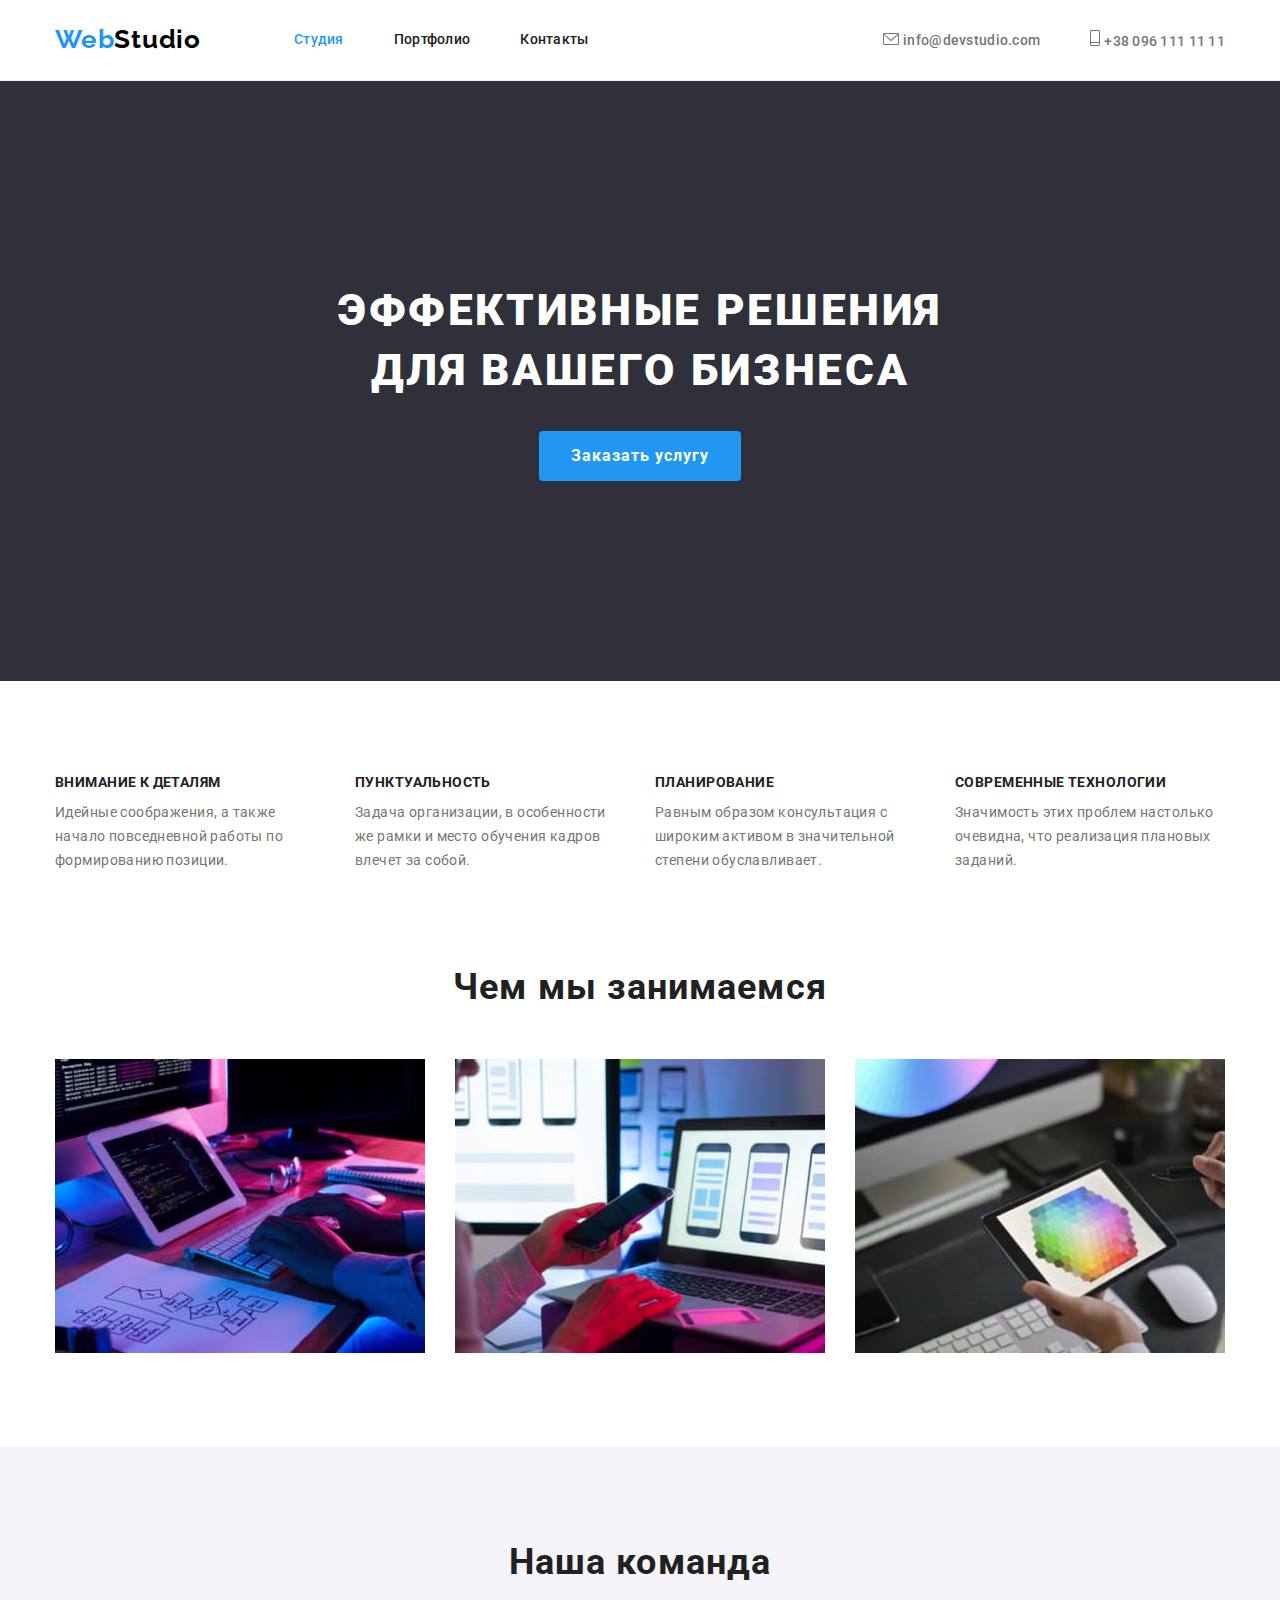
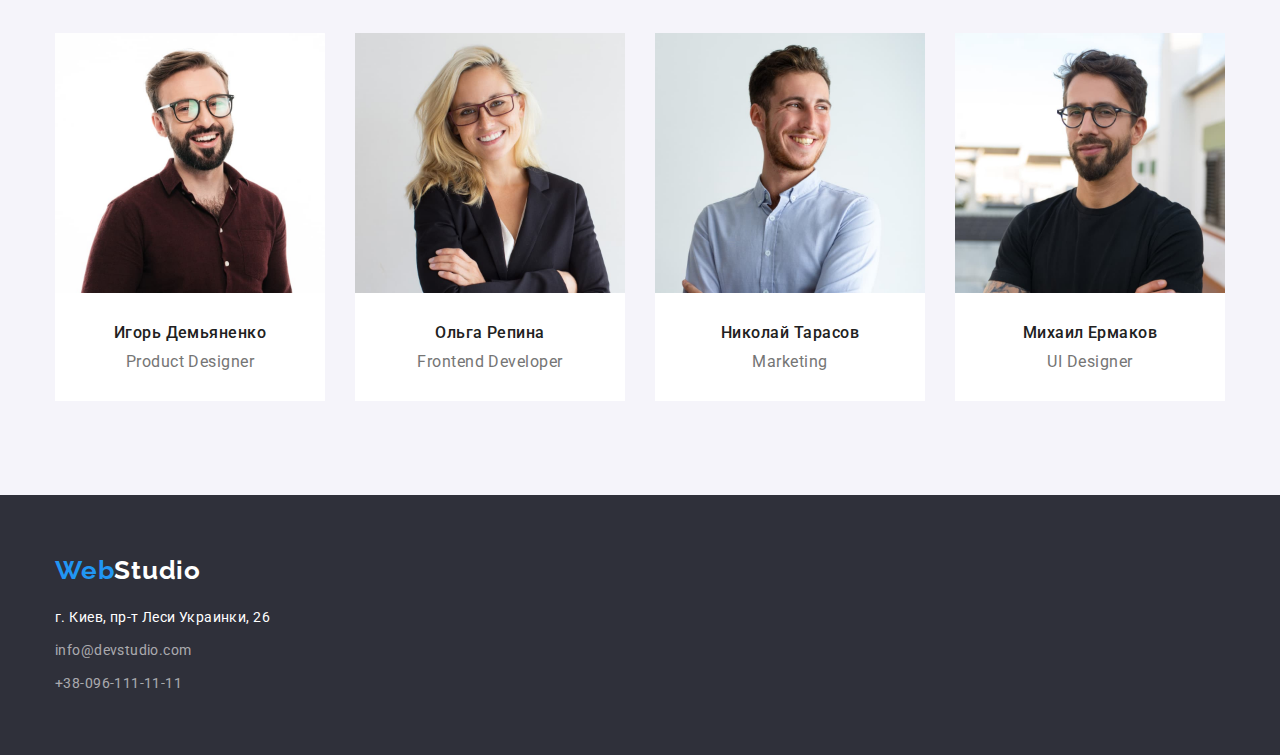
==== index.html @ 01f7aa28 "Добавляет иконки в папку images" ====
<!DOCTYPE html>
<html lang="ru">
  <head>
    <meta charset="UTF-8" />
    <meta http-equiv="X-UA-Compatible" content="IE=edge" />
    <meta name="viewport" content="width=device-width, initial-scale=1.0" />
    <title>WebStudio</title>
    <link rel="preconnect" href="https://fonts.googleapis.com" />
    <link rel="preconnect" href="https://fonts.gstatic.com" crossorigin />
    <link
      href="https://fonts.googleapis.com/css2?family=Raleway:wght@700&family=Roboto:wght@400;500;700;900&display=swap"
      rel="stylesheet"
    />
    <link
      rel="stylesheet"
      href="https://cdnjs.cloudflare.com/ajax/libs/modern-normalize/1.1.0/modern-normalize.min.css"
    />
    <link rel="stylesheet" href="./css/styles.css" />
  </head>
  <body class="page">
    <header class="btn-line">
      <!-- Меню навигации -->
      <div class="page-header container">
        <nav class="main-nav">
          <a href="./index.html" class="logo"><span class="part-one">Web</span>Studio</a>

          <ul class="site-nav list">
            <li class="item">
              <a href="./index.html" class="link current">Студия</a>
            </li>
            <li class="item">
              <a href="./portfolio.html" class="link">Портфолио</a>
            </li>
            <li class="item">
              <a href="" class="link">Контакты</a>
            </li>
          </ul>
        </nav>
        <!-- Контакты -->

        <ul class="list list-nav">
          <li class="item">
            <a href="mailto:info@devstudio.com " class="contact-nav">info@devstudio.com</a>
          </li>
          <li class="item">
            <a href="tel:+380961111111" class="contact-nav">+38 096 111 11 11</a>
          </li>
        </ul>
      </div>
    </header>
    <main>
      <!-- Шапка сайта -->
      <section class="hero">
        <div class="container">
          <h1 class="title">Эффективные решения для вашего бизнеса</h1>
          <button type="button" class="button">Заказать услугу</button>
        </div>
      </section>
      <!-- <!<h2>Наши особенности</h2> -->

      <section class="feature">
        <h2 class="visually-hidden">Наши особенности</h2>
        <div class="container">
          <ul class="feature-list list">
            <li class="item">
              <h3 class="title">Внимание к деталям</h3>
              <p class="text">
                Идейные соображения, а также начало повседневной работы по формированию позиции.
              </p>
            </li>

            <li class="item">
              <h3 class="title">Пунктуальность</h3>
              <p class="text">
                Задача организации, в особенности же рамки и место обучения кадров влечет за собой.
              </p>
            </li>

            <li class="item">
              <h3 class="title">Планирование</h3>
              <p class="text">
                Равным образом консультация с широким активом в значительной степени обуславливает.
              </p>
            </li>

            <li class="item">
              <h3 class="title">Современные технологии</h3>
              <p class="text">
                Значимость этих проблем настолько очевидна, что реализация плановых заданий.
              </p>
            </li>
          </ul>
        </div>
      </section>
      <!-- Чем мы занимаемся -->
      <section class="section-work">
        <div class="container">
          <h2 class="title">Чем мы занимаемся</h2>
          <ul class="list">
            <li class="item">
              <img
                class="no-grap"
                src="./images/imgman.jpg"
                alt="Мужчина программирует"
                width="370"
              />
            </li>
            <li class="item">
              <img
                class="no-grap"
                src="./images/imgsell.jpg"
                alt="Девушка держит телефон"
                width="370"
              />
            </li>
            <li class="item">
              <img
                class="no-grap"
                src="./images/imgphone.jpg"
                alt="Девушка держит планшет"
                width="370"
              />
            </li>
          </ul>
        </div>
      </section>
      <!--Наша команда -->
      <section class="section-team">
        <div class="container">
          <h2 class="title">Наша команда</h2>
          <ul class="team-list list">
            <li class="item">
              <img class="no-grap" src="./images/productdesigner.jpg" alt="Мужчина" width="270" />
              <div class="subtitle">
                <h3 class="name">Игорь Демьяненко</h3>
                <p class="profession">Product Designer</p>
              </div>
            </li>
            <li class="item">
              <img class="no-grap" src="./images/frontenddevelope.jpg" alt="Женщина" width="270" />
              <div class="subtitle">
                <h3 class="name">Ольга Репина</h3>
                <p class="profession">Frontend Developer</p>
              </div>
            </li>
            <li class="item">
              <img class="no-grap" src="./images/marketing.jpg" alt="Мужчина" width="270" />
              <div class="subtitle">
                <h3 class="name">Николай Тарасов</h3>
                <p class="profession">Marketing</p>
              </div>
            </li>
            <li class="item">
              <img class="no-grap" src="./images/designer.jpg" alt="Мужчина" width="270" />
              <div class="subtitle">
                <h3 class="name">Михаил Ермаков</h3>
                <p class="profession">UI Designer</p>
              </div>
            </li>
          </ul>
        </div>
      </section>
    </main>
    <!--Подвал -->
    <footer class="footer">
      <div class="container">
        <a href="./index.html" class="logo"
          ><span class="part-one">Web</span><span class="logo-second-part">Studio</span></a
        >
        <address>
          <p class="adres">г. Киев, пр-т Леси Украинки, 26</p>
          <ul class="list">
            <li class="item-adres">
              <a href="mailto:info@devstudio.com " class="contact-footer">info@devstudio.com</a>
            </li>
            <li class="item-adres">
              <a href="tel:+380961111111" class="contact-footer">+38-096-111-11-11</a>
            </li>
          </ul>
        </address>
      </div>
    </footer>
  </body>
</html>
---- css/styles.css ----
/* Цвет основного текста #757575 */
/* Цвет заголовков #212121 */
/* Белые цвет #ffffff */
/*Акцент  #2196F3*/
/* фон секции "наша команда" #F5F4FA */
/* Цвет рамки меню #ECECEC */

:root {
  --primary-text-color: #757575;
  --title-text-color: #212121;
  --accent-color: #2196f3;
  --primary-white-color: #ffffff;
  --primary-button-color: #f5f4fa;
  --logo-second-part: #000000;
  --primary-bcg-color: #2f303a;
  --section-team-color: #f5f4fa;
  --nav-border-color: #ececec;
  --card-border-color: #eeeeee;
  /* Cетка для портфолио */
  --portfolio-list-gap: 30px;
}

.visually-hidden {
  position: absolute;
  clip: rect(0 0 0 0);
  width: 1px;
  height: 1px;
  margin: -1px;
}

.list {
  padding: 0;
  margin: 0;
  list-style: none;
}
a {
  text-decoration: none;
}

.page {
  background-color: var(--primary-white-color);
  color: var(--primary-text-color);
  font-family: Roboto, sans-serif;
}
.container {
  width: 1200px;
  padding-left: 15px;
  padding-right: 15px;
  margin-left: auto;
  margin-right: auto;
}
.no-grap {
  display: block;
}
img {
  display: block;
  max-width: 100%;
}

/*------------------------------------------------- logo------------------------------------ */
/* .position {
  display: flex;
} */
.page-header {
  display: flex;
}

.logo {
  margin-right: 93px;
  padding: 24px 0 25px 0;

  color: var(--logo-second-part);
  font-family: Raleway;
  font-weight: 700;
  font-size: 26px;
  line-height: 1.19;
  letter-spacing: 0.03em;
}

.logo .part-one {
  color: var(--accent-color);
}

/* ---------------------------------------Главная навигация---------------------------------- */
.main-nav {
  display: flex;
  align-items: center;
}

.site-nav {
  display: flex;
  font-weight: 500;
  font-size: 14px;
  line-height: 1.14;
  letter-spacing: 0.02em;
}

.site-nav .link {
  display: block;
  padding-top: 32px;
  padding-bottom: 32px;
  color: var(--title-text-color);
}
.site-nav .item:not(:last-child) {
  margin-right: 50px;
}

.site-nav .link:hover,
.site-nav .link:focus {
  color: var(--accent-color);
}
.site-nav .link.current {
  color: var(--accent-color);
}

/*------------------------------------------ Контакты в главном меню -------------------------------*/

.list-nav {
  display: flex;
  align-items: center;
  margin-left: auto;
}

.list-nav .item:not(:last-child) {
  margin-right: 50px;
}

.contact-nav {
  padding-top: 32px;
  padding-bottom: 32px;

  color: var(--primary-text-color);
  font-style: normal;
  font-weight: 500;
  font-size: 14px;
  line-height: 1.14;
  letter-spacing: 0.02em;
}

.contact-nav:hover {
  color: var(--accent-color);
}

.btn-line {
  border-bottom: 1px solid var(--nav-border-color);
}

.list-nav .item:nth-child(1)::before {
  display: inline-flex;
  /* align-items: center; */
  content: '';
  width: 16px;
  height: 12px;
  color: var(--primary-text-color);
  background-image: url(../icons/envelope.svg);
}

.list-nav .item:nth-child(2)::before {
  display: inline-flex;
  /* align-items: center; */
  content: '';
  width: 10px;
  height: 16px;
  color: var(--primary-text-color);
  background-image: url(../icons/phone.svg);
}

/*------------------------------------------------------- Секция hero ----------------------------------------*/
.hero {
  padding-top: 200px;
  padding-bottom: 200px;
  margin: 0 auto;
  text-align: center;
  background-color: var(--primary-bcg-color);
}

.hero .title {
  width: 696px;
  margin: 0 auto;
  margin-bottom: 30px;

  color: var(--primary-white-color);
  font-style: normal;
  font-weight: 900;
  font-size: 44px;
  line-height: 1.36;
  text-align: center;
  letter-spacing: 0.06em;
  text-transform: uppercase;
}
.button {
  color: var(--primary-white-color);
  background-color: var(--accent-color);
  font-family: inherit;
  font-weight: 700;
  font-size: 16px;
  line-height: 1.88;
  text-align: center;
  padding: 10px 32px;
  display: inline-block;
  min-width: 200px;
  letter-spacing: 0.06em;
  border: none;
  border-radius: 4px;
  cursor: pointer;
}

/* -------------------------------------------------------Наши особенности --------------------------*/

.feature {
  padding-top: 94px;
}
.feature-list {
  display: flex;
  margin-top: 0;
}

.feature-list .title {
  margin-top: 0;
  margin-bottom: 0;
  text-align: left;
  color: var(--title-text-color);
  font-style: 400;
  font-size: 14px;
  line-height: 1.14;
  letter-spacing: 0.03em;
  text-transform: uppercase;
}

.feature-list .item::befor {
  display: block;
  content: '';
  /* width: 270px;
  height: 120px; */
  background-color: var(--primary-button-color);
  background-image: url(../icons/icon-antenna.svg);
}

.feature-list .item {
  max-width: 270px;
}
.feature-list .item:not(:last-child) {
  margin-right: 30px;
}

.feature-list .text {
  margin-top: 10px;
  margin-bottom: 0;

  text-align: left;
  font-style: normal;
  font-weight: 400;
  font-size: 14px;
  line-height: 1.71;
  letter-spacing: 0.03em;
}
/* --------------------------------------------------Чем мы занимаемся ---------------------------------*/

.section-work {
  padding-top: 94px;
  padding-bottom: 94px;
}
.section-work .list {
  display: flex;
  margin-top: 50px;
}
.section-work .item:not(:last-child) {
  margin-right: 30px;
}
.section-work .title {
  margin-top: 0;
  margin-bottom: 0;

  color: var(--title-text-color);
  font-size: 36px;
  line-height: 1.17;
  text-align: center;
  letter-spacing: 0.03em;
}

/* ---------------------------------------------------Наша команда ------------------------------------------*/
.section-team {
  padding-top: 94px;
  padding-bottom: 94px;

  background-color: var(--section-team-color);
}

.section-team .title {
  margin-top: 0;
  margin-bottom: 0;
  color: var(--title-text-color);
  font-size: 36px;
  line-height: 1.17;
  text-align: center;
  letter-spacing: 0.03em;
}

.team-list {
  display: flex;
  margin-top: 50px;
}
.section-team .item:not(:last-child) {
  margin-right: 30px;
}
.team-list .item {
  background-color: var(--primary-white-color);
}

.subtitle {
  padding: 30px 0;
}

.section-team .name {
  margin-top: 0;
  margin-bottom: 0;
  text-align: center;
  color: var(--title-text-color);
  font-style: normal;
  font-weight: 500;
  font-size: 16px;
  line-height: 1.19;
  letter-spacing: 0.03em;
}
.section-team .profession {
  margin-top: 10px;
  margin-bottom: 0;

  text-align: center;
  font-style: normal;
  font-weight: 400;
  font-size: 16px;
  line-height: 1.19;
  letter-spacing: 0.03em;
}

/* -------------------------------------------Адрес и контакты футера */

.footer {
  background-color: var(--primary-bcg-color);
}
.footer .container {
  padding-top: 60px;
  padding-bottom: 60px;
}

.footer .logo {
  display: inline-block;
  margin-right: 0;
  margin-bottom: 20px;
  padding: 0;
}
.adres {
  margin-top: 0;
  margin-bottom: 9px;
  font-style: normal;
  font-weight: 400;
  font-size: 14px;
  line-height: 1.71;
  letter-spacing: 0.03em;
  color: var(--primary-white-color);
}
.item-adres:not(:last-child) {
  margin-bottom: 9px;
}

.contact-footer {
  display: inline-block;
  font-style: normal;
  font-weight: 400;
  font-size: 14px;
  line-height: 1.71;
  letter-spacing: 0.03em;
  color: rgba(255, 255, 255, 0.6);
}

.logo-second-part {
  color: var(--primary-white-color);
}
/*------------------------------------------------- СТИЛИ ПОРТФОЛИО --------------------------------------*/

/* ---------------------------------------------Кнопки фильтра Портфолио -----------------------------------*/

.section-portfolio {
  padding-top: 94px;
  padding-bottom: 94px;
}

.galary-btn {
  display: flex;
  justify-content: center;
  margin-bottom: 34px;
}

/* .galary-btn .item + .item {
  margin-left: 8px;
} */
.galary-btn .item:not(:last-child) {
  margin-right: 8px;
}

.button-link {
  display: block;
  padding: 6px 22px;
  min-width: 100%;

  color: var(--title-text-color);
  background-color: var(--primary-button-color);
  font-family: inherit;
  font-weight: 500;
  font-size: 16px;
  line-height: 1.63;
  letter-spacing: 0.03em;
  border: none;
  border-radius: 4px;
  cursor: pointer;
}

.button-link:hover,
.button-link:focus {
  color: var(--primary-white-color);
  background-color: var(--accent-color);
}
/* ----------------------------------------------Основная секция портфолио -------------------------------------*/

.portfolio-list {
  display: flex;
  flex-wrap: wrap;

  margin-top: calc(-1 * var(--portfolio-list-gap));
  margin-left: calc(-1 * var(--portfolio-list-gap));
}

.portfolio-list .item {
  flex-basis: calc(100% / 3 - 30px);
  margin-top: var(--portfolio-list-gap);
  margin-left: var(--portfolio-list-gap);
}

.portfolio-list .title {
  color: var(--title-text-color);
  font-style: normal;
  font-weight: 700;
  font-size: 18px;
  line-height: 2;
  letter-spacing: 0.06em;
}
.portfolio-list .text {
  margin-bottom: 0;
  font-style: normal;
  font-weight: 400;
  font-size: 16px;
  line-height: 1.87;
  letter-spacing: 0.03em;
}
.portfolio-subtitle {
  border: 1px solid var(--card-border-color);
  border-top: 0;
  padding: 20px 24px;
}
.portfolio-subtitle .title {
  margin: 0;
}
.portfolio-subtitle .text {
  margin-top: 4px;
}
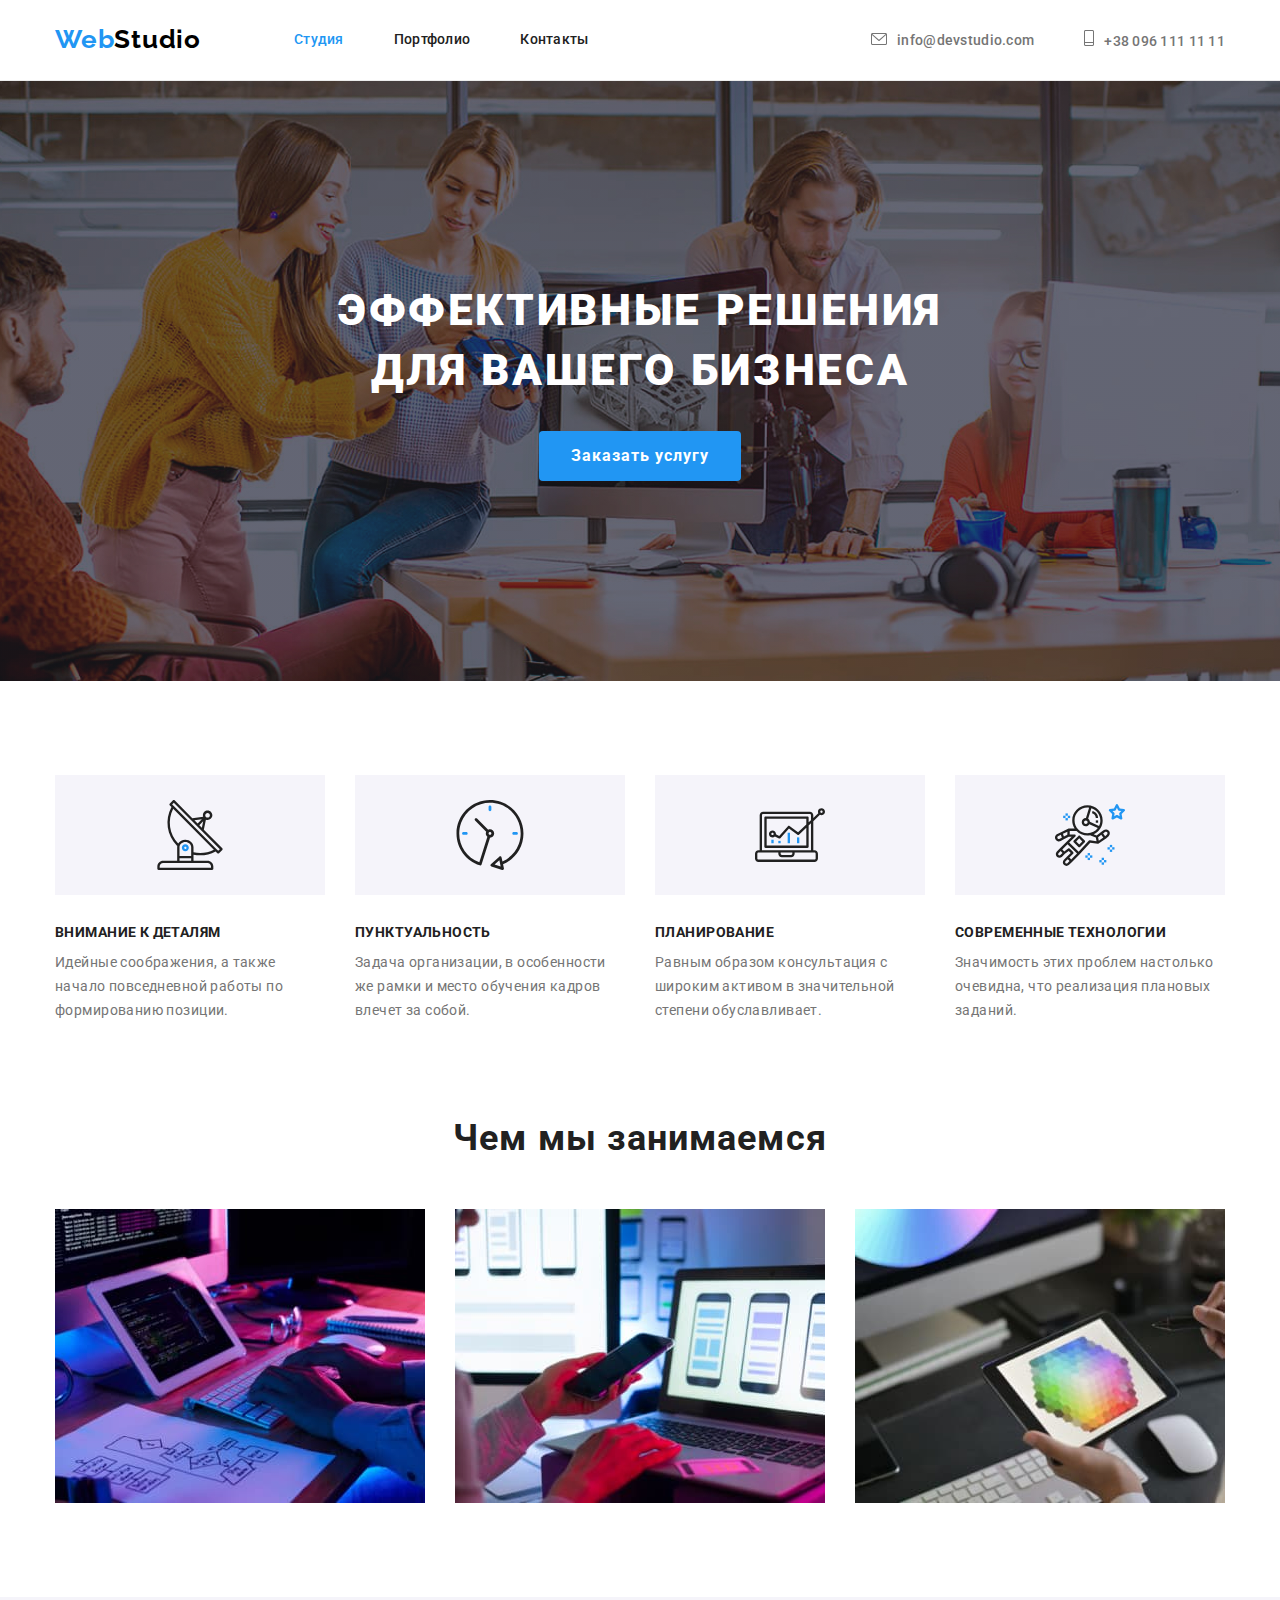
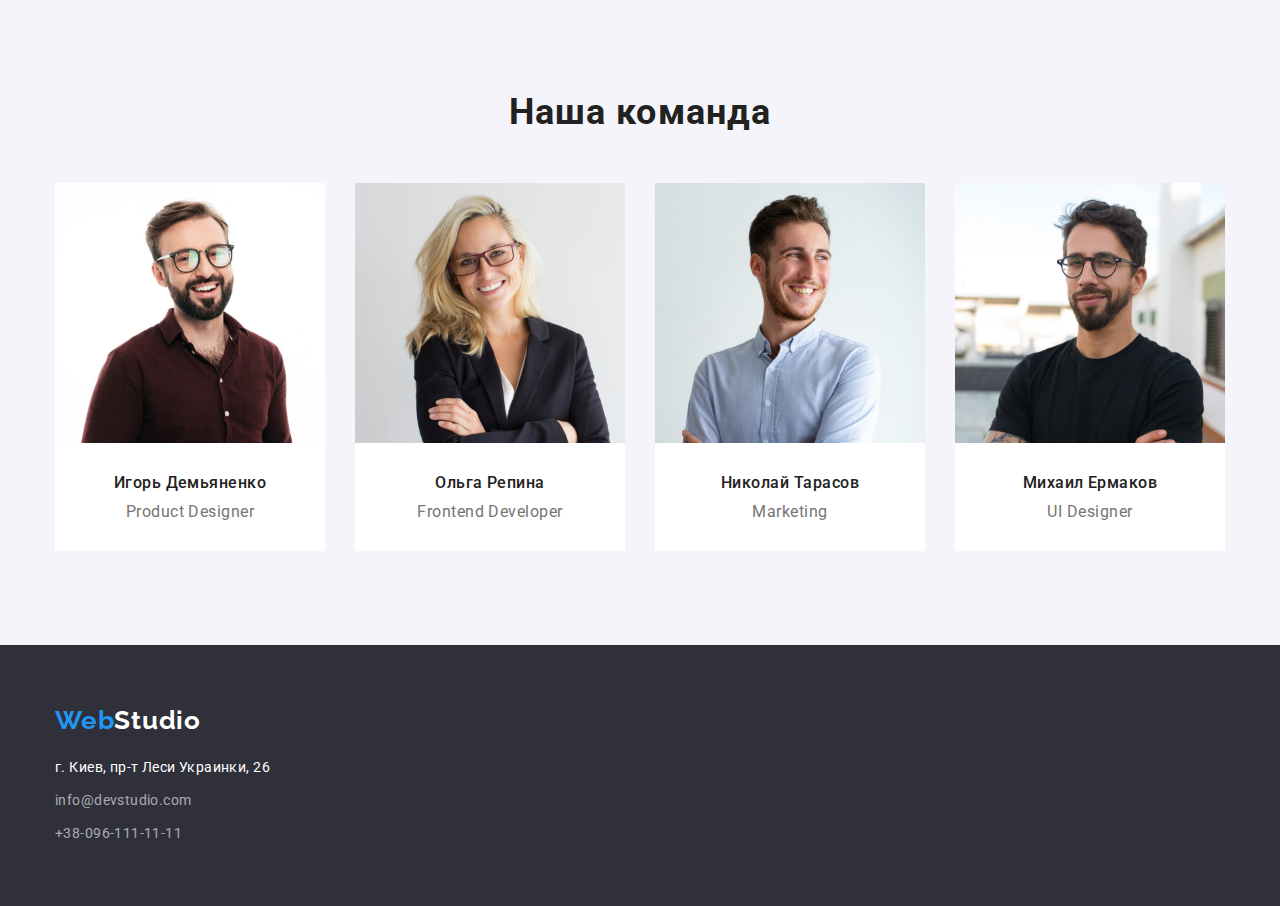
==== commit 802036b0: "Псевдо элементы для секции "Наши особенности"" ====
--- a/index.html
+++ b/index.html
@@ -40,17 +40,17 @@
 
         <ul class="list list-nav">
           <li class="item">
-            <a href="mailto:info@devstudio.com " class="contact-nav">info@devstudio.com</a>
+            <a href="mailto:info@devstudio.com " class="contact-nav mail">info@devstudio.com</a>
           </li>
           <li class="item">
-            <a href="tel:+380961111111" class="contact-nav">+38 096 111 11 11</a>
+            <a href="tel:+380961111111" class="contact-nav phone">+38 096 111 11 11</a>
           </li>
         </ul>
       </div>
     </header>
     <main>
       <!-- Шапка сайта -->
-      <section class="hero">
+      <section class="hero overley">
         <div class="container">
           <h1 class="title">Эффективные решения для вашего бизнеса</h1>
           <button type="button" class="button">Заказать услугу</button>
@@ -62,28 +62,28 @@
         <h2 class="visually-hidden">Наши особенности</h2>
         <div class="container">
           <ul class="feature-list list">
-            <li class="item">
+            <li class="item icon-antenna">
               <h3 class="title">Внимание к деталям</h3>
               <p class="text">
                 Идейные соображения, а также начало повседневной работы по формированию позиции.
               </p>
             </li>
 
-            <li class="item">
+            <li class="item icon-clock">
               <h3 class="title">Пунктуальность</h3>
               <p class="text">
                 Задача организации, в особенности же рамки и место обучения кадров влечет за собой.
               </p>
             </li>
 
-            <li class="item">
+            <li class="item icon-diagram">
               <h3 class="title">Планирование</h3>
               <p class="text">
                 Равным образом консультация с широким активом в значительной степени обуславливает.
               </p>
             </li>
 
-            <li class="item">
+            <li class="item icon-astronaut">
               <h3 class="title">Современные технологии</h3>
               <p class="text">
                 Значимость этих проблем настолько очевидна, что реализация плановых заданий.
--- a/css/styles.css
+++ b/css/styles.css
@@ -145,20 +145,26 @@
   border-bottom: 1px solid var(--nav-border-color);
 }
 
-.list-nav .item:nth-child(1)::before {
+.contact-nav.mail::before {
   display: inline-flex;
-  /* align-items: center; */
+  align-content: center;
   content: '';
+  margin-right: 10px;
   width: 16px;
   height: 12px;
   color: var(--primary-text-color);
   background-image: url(../icons/envelope.svg);
 }
-
-.list-nav .item:nth-child(2)::before {
+.contact-nav.mail:hover::before {
+  color: var(--accent-color);
+  display: inline-block;
+}
+
+.contact-nav.phone::before {
   display: inline-flex;
   /* align-items: center; */
   content: '';
+  margin-right: 10px;
   width: 10px;
   height: 16px;
   color: var(--primary-text-color);
@@ -172,6 +178,15 @@
   margin: 0 auto;
   text-align: center;
   background-color: var(--primary-bcg-color);
+}
+.overley {
+  max-width: 100%;
+  height: 600px;
+  background-image: linear-gradient(rgba(47, 48, 58, 0.4), rgba(47, 48, 58, 0.4)),
+    url(../images/bcg-hero.jpg);
+  background-repeat: no-repeat;
+  background-position: center;
+  background-size: cover;
 }
 
 .hero .title {
@@ -227,13 +242,33 @@
   text-transform: uppercase;
 }
 
-.feature-list .item::befor {
+.feature-list .item::before {
   display: block;
   content: '';
-  /* width: 270px;
-  height: 120px; */
+  width: 270px;
+  height: 120px;
   background-color: var(--primary-button-color);
+  margin-bottom: 30px;
+}
+.icon-antenna::before {
   background-image: url(../icons/icon-antenna.svg);
+  background-repeat: no-repeat;
+  background-position: center;
+}
+.icon-clock::before {
+  background-image: url(../icons/icon-clock.svg);
+  background-repeat: no-repeat;
+  background-position: center;
+}
+.icon-diagram::before {
+  background-image: url(../icons/icon-diagram.svg);
+  background-repeat: no-repeat;
+  background-position: center;
+}
+.icon-astronaut::before {
+  background-image: url(../icons/icon-astronaut.svg);
+  background-repeat: no-repeat;
+  background-position: center;
 }
 
 .feature-list .item {
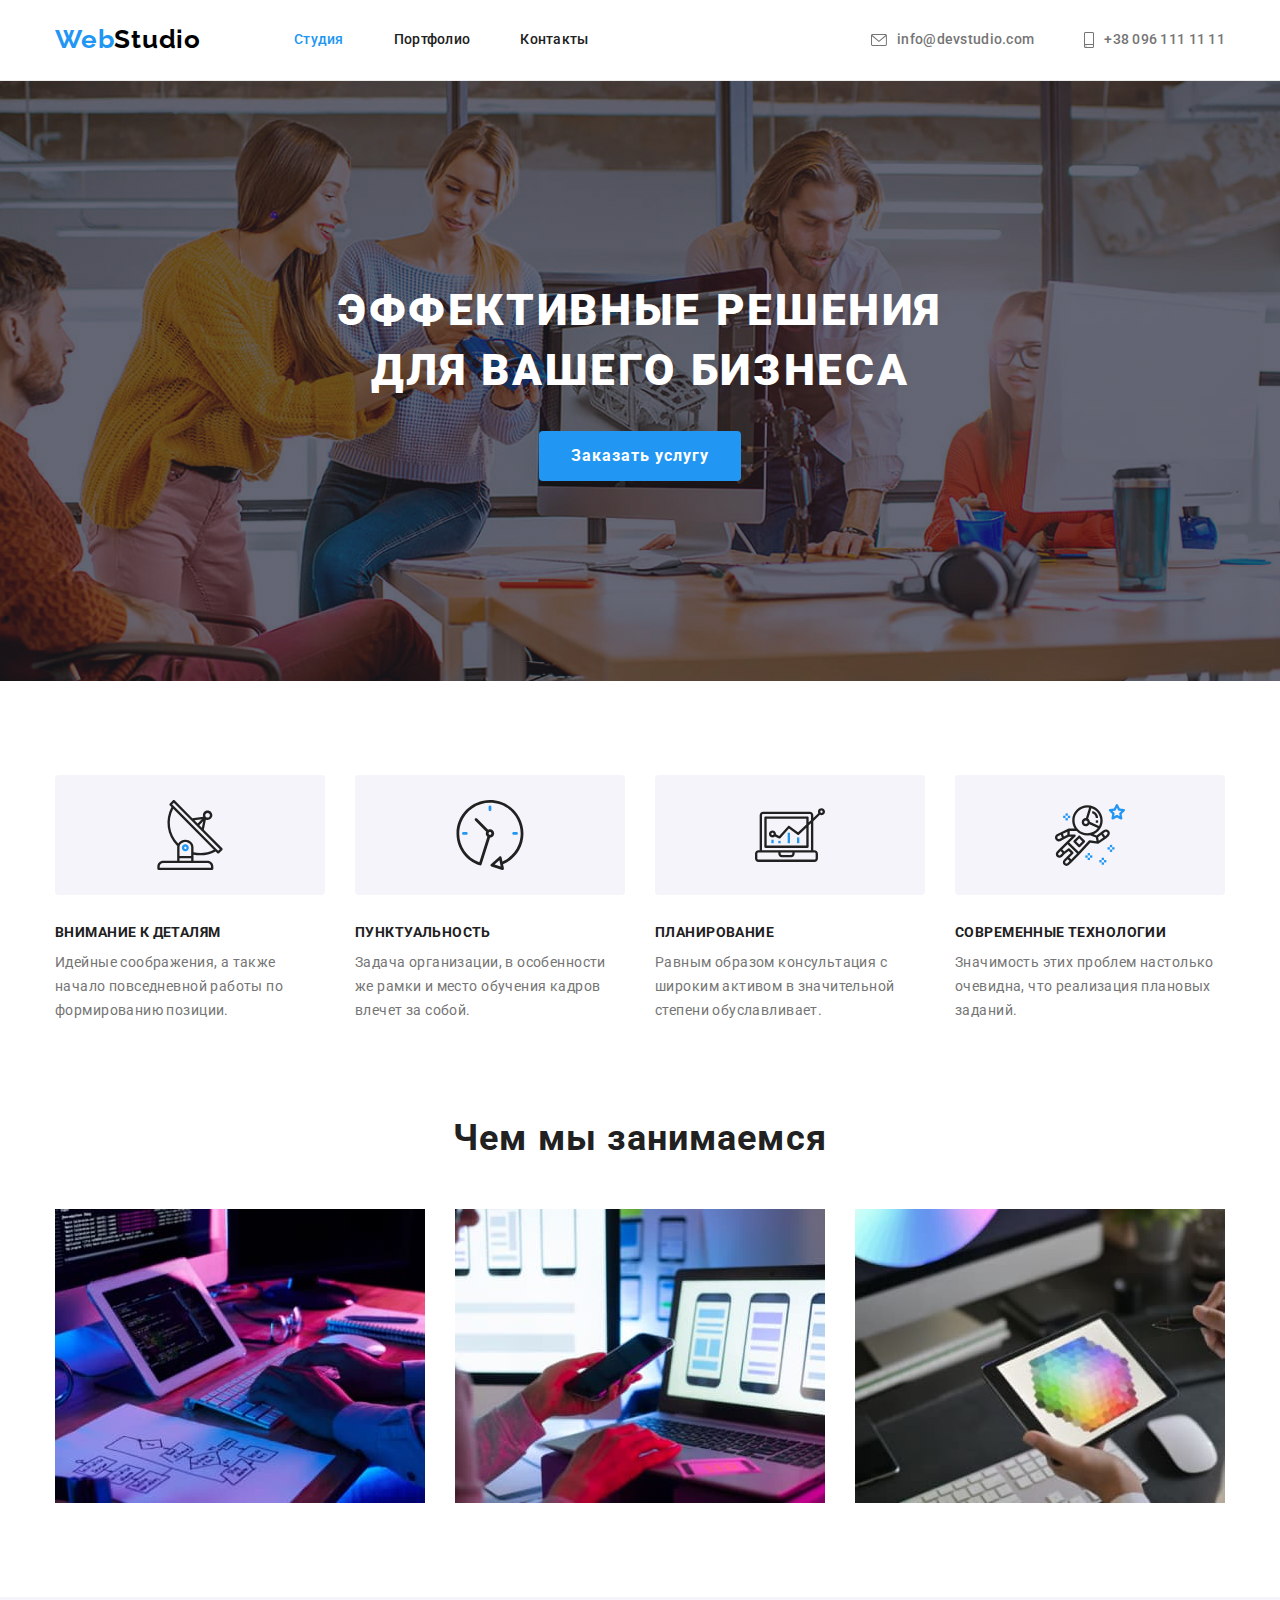
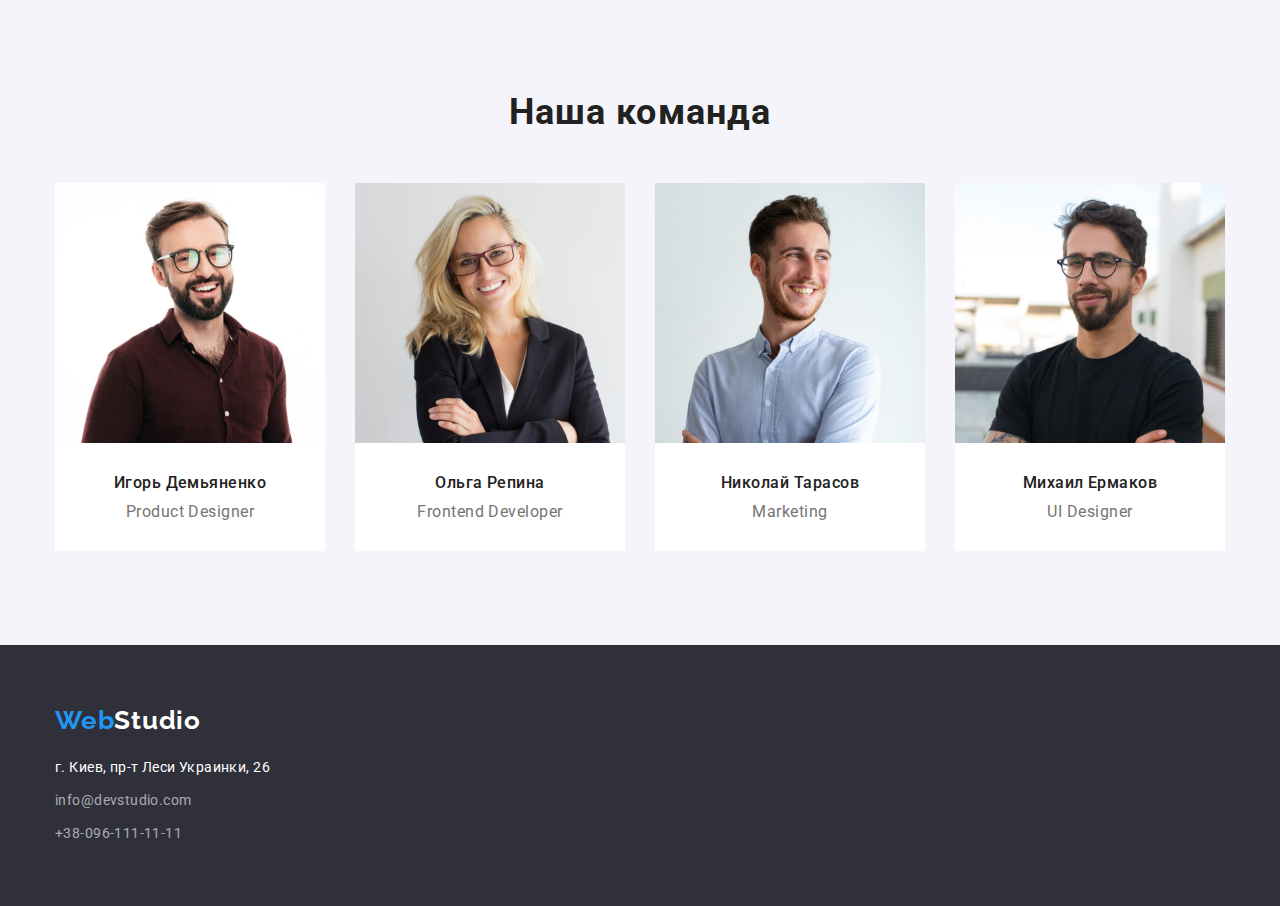
==== commit 7bc7beef: "Делает иконки в header" ====
--- a/index.html
+++ b/index.html
@@ -40,10 +40,19 @@
 
         <ul class="list list-nav">
           <li class="item">
-            <a href="mailto:info@devstudio.com " class="contact-nav mail">info@devstudio.com</a>
+            <a href="mailto:info@devstudio.com " class="contact-nav">
+              <svg class="nav-icon-mail">
+                <use href="./images/symbol-defs.svg#icon-mail" class="link"></use>
+              </svg>
+              info@devstudio.com
+            </a>
           </li>
           <li class="item">
-            <a href="tel:+380961111111" class="contact-nav phone">+38 096 111 11 11</a>
+            <a href="tel:+380961111111" class="contact-nav"
+              ><svg class="nav-icon-phone">
+                <use href="./images/symbol-defs.svg#icon-smartphone" class="link"></use></svg
+              >+38 096 111 11 11</a
+            >
           </li>
         </ul>
       </div>
--- a/css/styles.css
+++ b/css/styles.css
@@ -125,10 +125,25 @@
   margin-right: 50px;
 }
 
+.nav-icon-mail {
+  margin-right: 10px;
+  width: 16px;
+  height: 12px;
+  fill: currentColor;
+}
+
+.nav-icon-phone {
+  margin-right: 10px;
+  width: 10px;
+  height: 16px;
+  fill: currentColor;
+}
+
 .contact-nav {
+  align-items: center;
+  display: flex;
   padding-top: 32px;
   padding-bottom: 32px;
-
   color: var(--primary-text-color);
   font-style: normal;
   font-weight: 500;
@@ -145,31 +160,37 @@
   border-bottom: 1px solid var(--nav-border-color);
 }
 
+/* .list-nav .item {
+  /* display: flex; */
+/* align-items: center;
+}
 .contact-nav.mail::before {
+  content: '';
+  align-items: center;
+
   display: inline-flex;
-  align-content: center;
-  content: '';
   margin-right: 10px;
   width: 16px;
   height: 12px;
   color: var(--primary-text-color);
   background-image: url(../icons/envelope.svg);
-}
-.contact-nav.mail:hover::before {
+} */
+
+/* .contact-nav.mail:hover::before {
   color: var(--accent-color);
   display: inline-block;
-}
-
-.contact-nav.phone::before {
+} */
+
+/* .contact-nav.phone::before {
   display: inline-flex;
-  /* align-items: center; */
+  align-items: center;
   content: '';
   margin-right: 10px;
   width: 10px;
   height: 16px;
   color: var(--primary-text-color);
   background-image: url(../icons/phone.svg);
-}
+} */
 
 /*------------------------------------------------------- Секция hero ----------------------------------------*/
 .hero {
@@ -245,30 +266,24 @@
 .feature-list .item::before {
   display: block;
   content: '';
-  width: 270px;
   height: 120px;
+  background-repeat: no-repeat;
+  background-position: center;
   background-color: var(--primary-button-color);
   margin-bottom: 30px;
+  border-radius: 4px;
 }
 .icon-antenna::before {
   background-image: url(../icons/icon-antenna.svg);
-  background-repeat: no-repeat;
-  background-position: center;
 }
 .icon-clock::before {
   background-image: url(../icons/icon-clock.svg);
-  background-repeat: no-repeat;
-  background-position: center;
 }
 .icon-diagram::before {
   background-image: url(../icons/icon-diagram.svg);
-  background-repeat: no-repeat;
-  background-position: center;
 }
 .icon-astronaut::before {
   background-image: url(../icons/icon-astronaut.svg);
-  background-repeat: no-repeat;
-  background-position: center;
 }
 
 .feature-list .item {
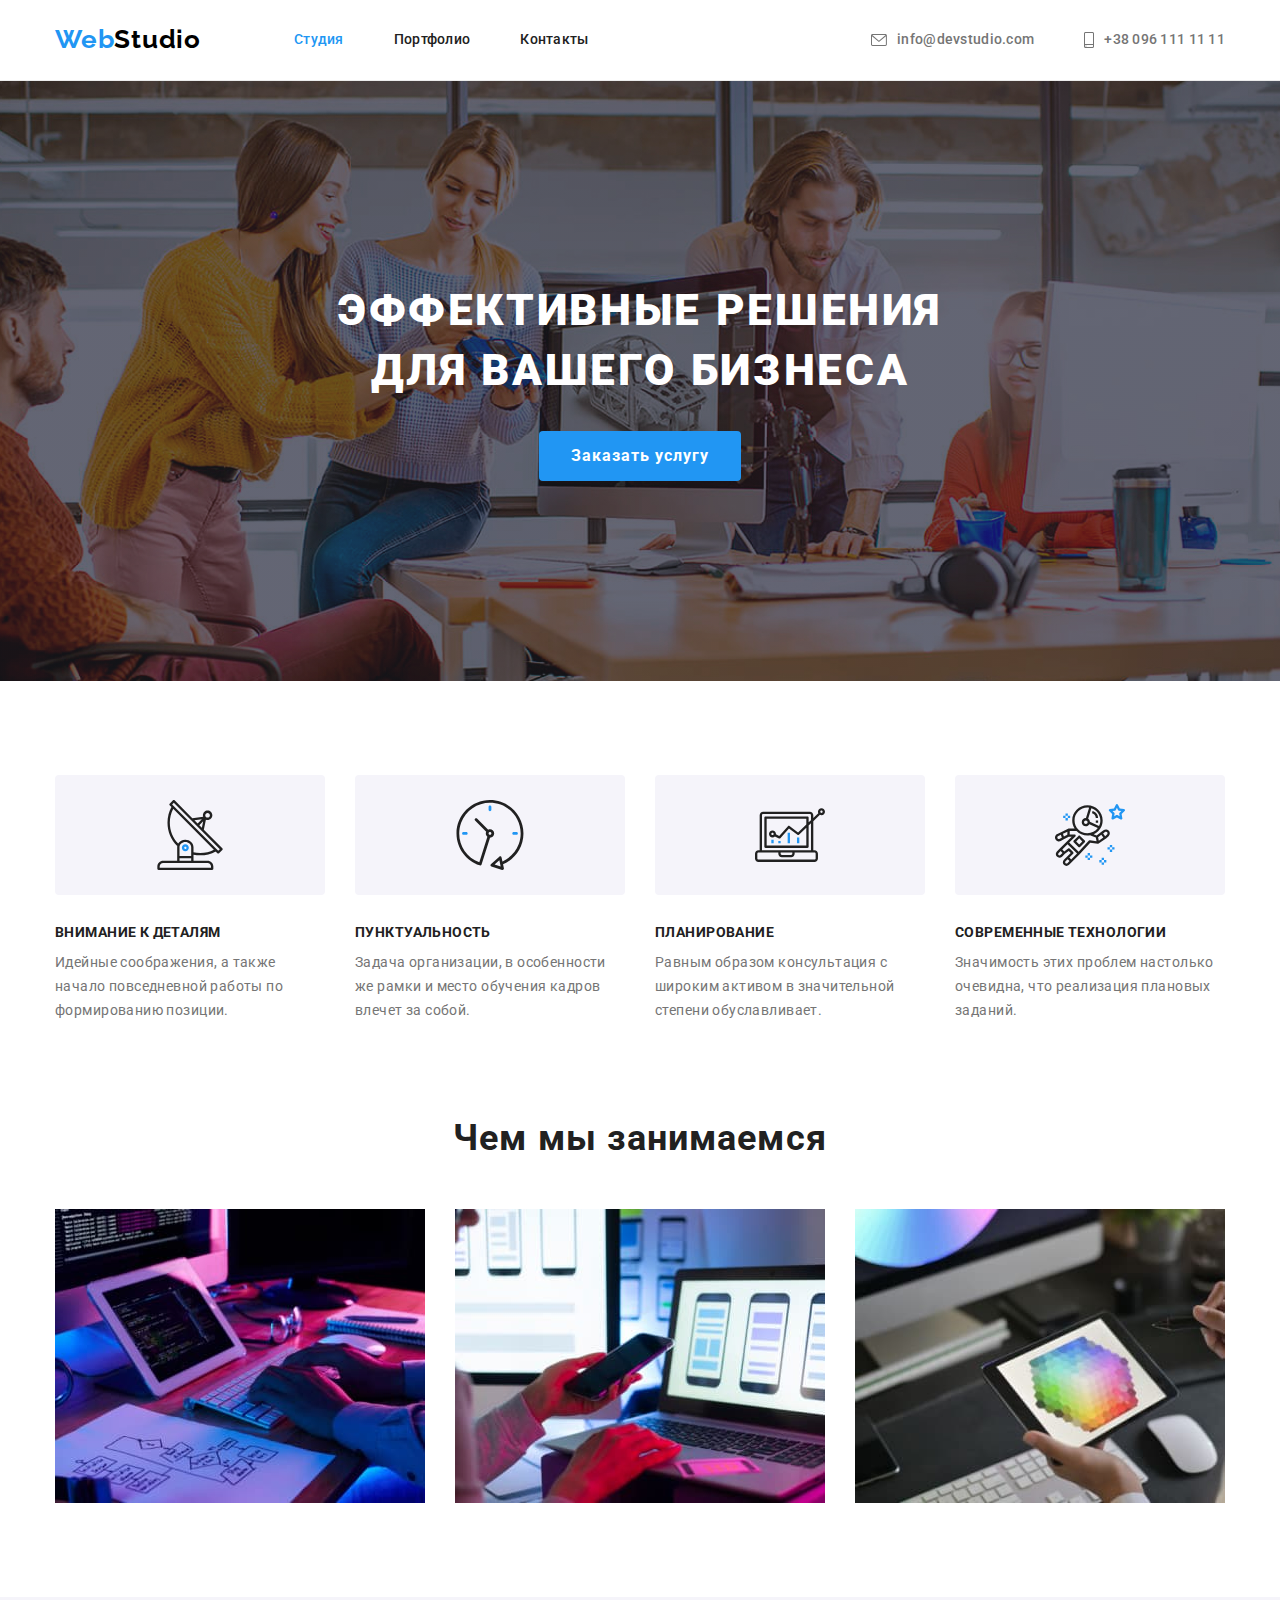
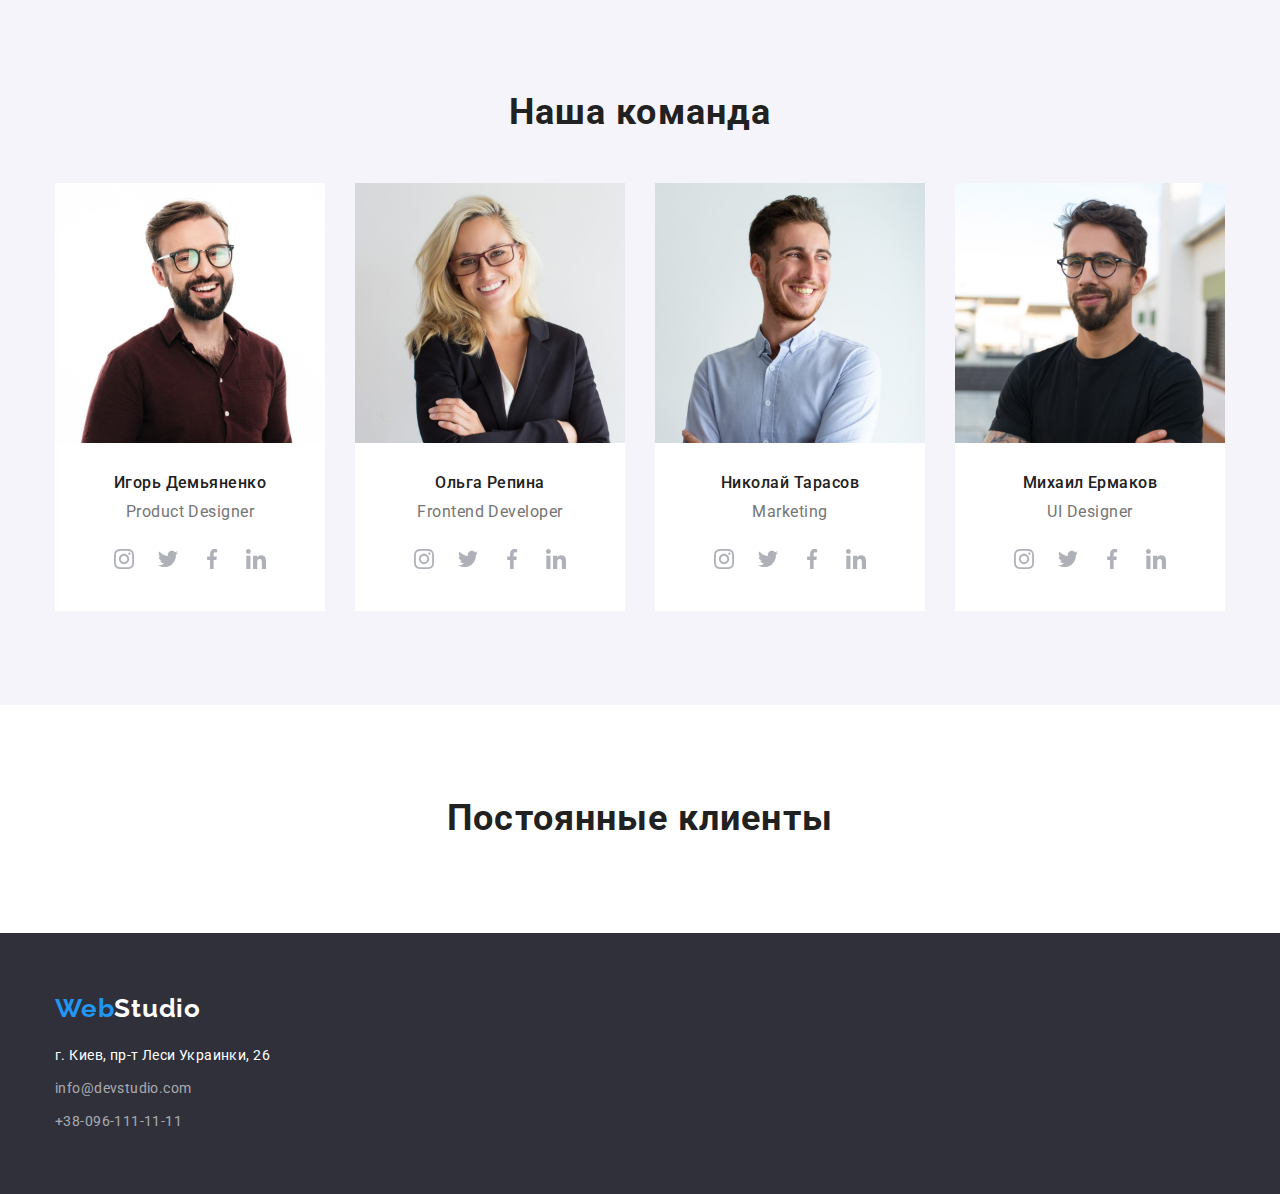
==== commit 13e7b386: "Делает иконки соцсетей и иконки наши преимущества" ====
--- a/index.html
+++ b/index.html
@@ -41,7 +41,7 @@
         <ul class="list list-nav">
           <li class="item">
             <a href="mailto:info@devstudio.com " class="contact-nav">
-              <svg class="nav-icon-mail">
+              <svg class="nav-icon-mail" width="16" height="12">
                 <use href="./images/symbol-defs.svg#icon-mail" class="link"></use>
               </svg>
               info@devstudio.com
@@ -49,10 +49,11 @@
           </li>
           <li class="item">
             <a href="tel:+380961111111" class="contact-nav"
-              ><svg class="nav-icon-phone">
-                <use href="./images/symbol-defs.svg#icon-smartphone" class="link"></use></svg
-              >+38 096 111 11 11</a
-            >
+              ><svg class="nav-icon-phone" width="10" height="16">
+                <use href="./images/symbol-defs.svg#icon-smartphone" class="link"></use>
+              </svg>
+              +38 096 111 11 11
+            </a>
           </li>
         </ul>
       </div>
@@ -71,7 +72,12 @@
         <h2 class="visually-hidden">Наши особенности</h2>
         <div class="container">
           <ul class="feature-list list">
-            <li class="item icon-antenna">
+            <li class="item">
+              <div class="wrap-icon">
+                <svg class="icon" width="70" height="70">
+                  <use href="./images/symbol-defs.svg#icon-antenna"></use>
+                </svg>
+              </div>
               <h3 class="title">Внимание к деталям</h3>
               <p class="text">
                 Идейные соображения, а также начало повседневной работы по формированию позиции.
@@ -79,6 +85,11 @@
             </li>
 
             <li class="item icon-clock">
+              <div class="wrap-icon">
+                <svg class="icon" width="70" height="70">
+                  <use href="./images/symbol-defs.svg#icon-clock"></use>
+                </svg>
+              </div>
               <h3 class="title">Пунктуальность</h3>
               <p class="text">
                 Задача организации, в особенности же рамки и место обучения кадров влечет за собой.
@@ -86,6 +97,11 @@
             </li>
 
             <li class="item icon-diagram">
+              <div class="wrap-icon">
+                <svg class="icon" width="70" height="70">
+                  <use href="./images/symbol-defs.svg#icon-diagram"></use>
+                </svg>
+              </div>
               <h3 class="title">Планирование</h3>
               <p class="text">
                 Равным образом консультация с широким активом в значительной степени обуславливает.
@@ -93,6 +109,11 @@
             </li>
 
             <li class="item icon-astronaut">
+              <div class="wrap-icon">
+                <svg class="icon" width="70" height="70">
+                  <use href="./images/symbol-defs.svg#icon-astronaut"></use>
+                </svg>
+              </div>
               <h3 class="title">Современные технологии</h3>
               <p class="text">
                 Значимость этих проблем настолько очевидна, что реализация плановых заданий.
@@ -143,6 +164,36 @@
               <div class="subtitle">
                 <h3 class="name">Игорь Демьяненко</h3>
                 <p class="profession">Product Designer</p>
+                <ul class="masters-socials-list list">
+                  <li class="socials-item">
+                    <a href="" class="socials-link link">
+                      <svg class="masters-icon" width="20" height="20">
+                        <use href="./images/symbol-defs.svg#icon-instagram"></use>
+                      </svg>
+                    </a>
+                  </li>
+                  <li class="socials-item">
+                    <a href="" class="socials-link link">
+                      <svg class="masters-icon" width="20" height="20">
+                        <use href="./images/symbol-defs.svg#icon-twitter"></use>
+                      </svg>
+                    </a>
+                  </li>
+                  <li class="socials-item">
+                    <a href="" class="socials-link link">
+                      <svg class="masters-icon" width="20" height="20">
+                        <use href="./images/symbol-defs.svg#icon-facebook"></use>
+                      </svg>
+                    </a>
+                  </li>
+                  <li class="socials-item">
+                    <a href="" class="socials-link link">
+                      <svg class="masters-icon" width="20" height="20">
+                        <use href="./images/symbol-defs.svg#icon-linkedin"></use>
+                      </svg>
+                    </a>
+                  </li>
+                </ul>
               </div>
             </li>
             <li class="item">
@@ -150,6 +201,36 @@
               <div class="subtitle">
                 <h3 class="name">Ольга Репина</h3>
                 <p class="profession">Frontend Developer</p>
+                <ul class="masters-socials-list list">
+                  <li class="socials-item">
+                    <a href="" class="socials-link link">
+                      <svg class="masters-icon" width="20" height="20">
+                        <use href="./images/symbol-defs.svg#icon-instagram"></use>
+                      </svg>
+                    </a>
+                  </li>
+                  <li class="socials-item">
+                    <a href="" class="socials-link link">
+                      <svg class="masters-icon" width="20" height="20">
+                        <use href="./images/symbol-defs.svg#icon-twitter"></use>
+                      </svg>
+                    </a>
+                  </li>
+                  <li class="socials-item">
+                    <a href="" class="socials-link link">
+                      <svg class="masters-icon" width="20" height="20">
+                        <use href="./images/symbol-defs.svg#icon-facebook"></use>
+                      </svg>
+                    </a>
+                  </li>
+                  <li class="socials-item">
+                    <a href="" class="socials-link link">
+                      <svg class="masters-icon" width="20" height="20">
+                        <use href="./images/symbol-defs.svg#icon-linkedin"></use>
+                      </svg>
+                    </a>
+                  </li>
+                </ul>
               </div>
             </li>
             <li class="item">
@@ -157,6 +238,36 @@
               <div class="subtitle">
                 <h3 class="name">Николай Тарасов</h3>
                 <p class="profession">Marketing</p>
+                <ul class="masters-socials-list list">
+                  <li class="socials-item">
+                    <a href="" class="socials-link link">
+                      <svg class="masters-icon" width="20" height="20">
+                        <use href="./images/symbol-defs.svg#icon-instagram"></use>
+                      </svg>
+                    </a>
+                  </li>
+                  <li class="socials-item">
+                    <a href="" class="socials-link link">
+                      <svg class="masters-icon" width="20" height="20">
+                        <use href="./images/symbol-defs.svg#icon-twitter"></use>
+                      </svg>
+                    </a>
+                  </li>
+                  <li class="socials-item">
+                    <a href="" class="socials-link link">
+                      <svg class="masters-icon" width="20" height="20">
+                        <use href="./images/symbol-defs.svg#icon-facebook"></use>
+                      </svg>
+                    </a>
+                  </li>
+                  <li class="socials-item">
+                    <a href="" class="socials-link link">
+                      <svg class="masters-icon" width="20" height="20">
+                        <use href="./images/symbol-defs.svg#icon-linkedin"></use>
+                      </svg>
+                    </a>
+                  </li>
+                </ul>
               </div>
             </li>
             <li class="item">
@@ -164,9 +275,45 @@
               <div class="subtitle">
                 <h3 class="name">Михаил Ермаков</h3>
                 <p class="profession">UI Designer</p>
-              </div>
-            </li>
-          </ul>
+                <ul class="masters-socials-list list">
+                  <li class="socials-item">
+                    <a href="" class="socials-link link">
+                      <svg class="masters-icon" width="20" height="20">
+                        <use href="./images/symbol-defs.svg#icon-instagram"></use>
+                      </svg>
+                    </a>
+                  </li>
+                  <li class="socials-item">
+                    <a href="" class="socials-link link">
+                      <svg class="masters-icon" width="20" height="20">
+                        <use href="./images/symbol-defs.svg#icon-twitter"></use>
+                      </svg>
+                    </a>
+                  </li>
+                  <li class="socials-item">
+                    <a href="" class="socials-link link">
+                      <svg class="masters-icon" width="20" height="20">
+                        <use href="./images/symbol-defs.svg#icon-facebook"></use>
+                      </svg>
+                    </a>
+                  </li>
+                  <li class="socials-item">
+                    <a href="" class="socials-link link">
+                      <svg class="masters-icon" width="20" height="20">
+                        <use href="./images/symbol-defs.svg#icon-linkedin"></use>
+                      </svg>
+                    </a>
+                  </li>
+                </ul>
+              </div>
+            </li>
+          </ul>
+        </div>
+      </section>
+      <!-- Наши клиенты -->
+      <section class="section-clients">
+        <div class="container">
+          <h2 class="title">Постоянные клиенты</h2>
         </div>
       </section>
     </main>
--- a/css/styles.css
+++ b/css/styles.css
@@ -16,6 +16,7 @@
   --section-team-color: #f5f4fa;
   --nav-border-color: #ececec;
   --card-border-color: #eeeeee;
+  --icon-social-color: #afb1b8;
   /* Cетка для портфолио */
   --portfolio-list-gap: 30px;
 }
@@ -127,15 +128,11 @@
 
 .nav-icon-mail {
   margin-right: 10px;
-  width: 16px;
-  height: 12px;
   fill: currentColor;
 }
 
 .nav-icon-phone {
   margin-right: 10px;
-  width: 10px;
-  height: 16px;
   fill: currentColor;
 }
 
@@ -159,38 +156,6 @@
 .btn-line {
   border-bottom: 1px solid var(--nav-border-color);
 }
-
-/* .list-nav .item {
-  /* display: flex; */
-/* align-items: center;
-}
-.contact-nav.mail::before {
-  content: '';
-  align-items: center;
-
-  display: inline-flex;
-  margin-right: 10px;
-  width: 16px;
-  height: 12px;
-  color: var(--primary-text-color);
-  background-image: url(../icons/envelope.svg);
-} */
-
-/* .contact-nav.mail:hover::before {
-  color: var(--accent-color);
-  display: inline-block;
-} */
-
-/* .contact-nav.phone::before {
-  display: inline-flex;
-  align-items: center;
-  content: '';
-  margin-right: 10px;
-  width: 10px;
-  height: 16px;
-  color: var(--primary-text-color);
-  background-image: url(../icons/phone.svg);
-} */
 
 /*------------------------------------------------------- Секция hero ----------------------------------------*/
 .hero {
@@ -251,6 +216,21 @@
   margin-top: 0;
 }
 
+.wrap-icon {
+  display: flex;
+  height: 120px;
+  background-color: var(--primary-button-color);
+  border-radius: 4px;
+  justify-content: center;
+  align-items: center;
+  margin-bottom: 30px;
+}
+
+/* .wrap-icon .icon {
+  justify-content: center;
+  align-items: center;
+} */
+
 .feature-list .title {
   margin-top: 0;
   margin-bottom: 0;
@@ -261,29 +241,6 @@
   line-height: 1.14;
   letter-spacing: 0.03em;
   text-transform: uppercase;
-}
-
-.feature-list .item::before {
-  display: block;
-  content: '';
-  height: 120px;
-  background-repeat: no-repeat;
-  background-position: center;
-  background-color: var(--primary-button-color);
-  margin-bottom: 30px;
-  border-radius: 4px;
-}
-.icon-antenna::before {
-  background-image: url(../icons/icon-antenna.svg);
-}
-.icon-clock::before {
-  background-image: url(../icons/icon-clock.svg);
-}
-.icon-diagram::before {
-  background-image: url(../icons/icon-diagram.svg);
-}
-.icon-astronaut::before {
-  background-image: url(../icons/icon-astronaut.svg);
 }
 
 .feature-list .item {
@@ -381,6 +338,53 @@
   font-weight: 400;
   font-size: 16px;
   line-height: 1.19;
+  letter-spacing: 0.03em;
+}
+
+.masters-socials-list {
+  display: flex;
+  justify-content: center;
+  margin-top: 16px;
+}
+.masters-socials-list:not(:last-child) {
+  margin-right: 10px;
+}
+
+.socials-item {
+  width: 44px;
+  height: 44px;
+}
+.socials-link {
+  width: 100%;
+  height: 100%;
+  display: flex;
+  justify-content: center;
+  align-items: center;
+  border-radius: 50%;
+  color: var(--icon-social-color);
+}
+.masters-icon {
+  fill: currentColor;
+}
+
+.socials-link:hover,
+.socials-link:focus {
+  color: var(--primary-white-color);
+  background-color: var(--accent-color);
+}
+
+.section-clients {
+  padding-top: 92px;
+  padding-bottom: 94px;
+}
+
+.section-clients .title {
+  margin-top: 0;
+  margin-bottom: 0;
+  color: var(--title-text-color);
+  font-size: 36px;
+  line-height: 1.17;
+  text-align: center;
   letter-spacing: 0.03em;
 }
 
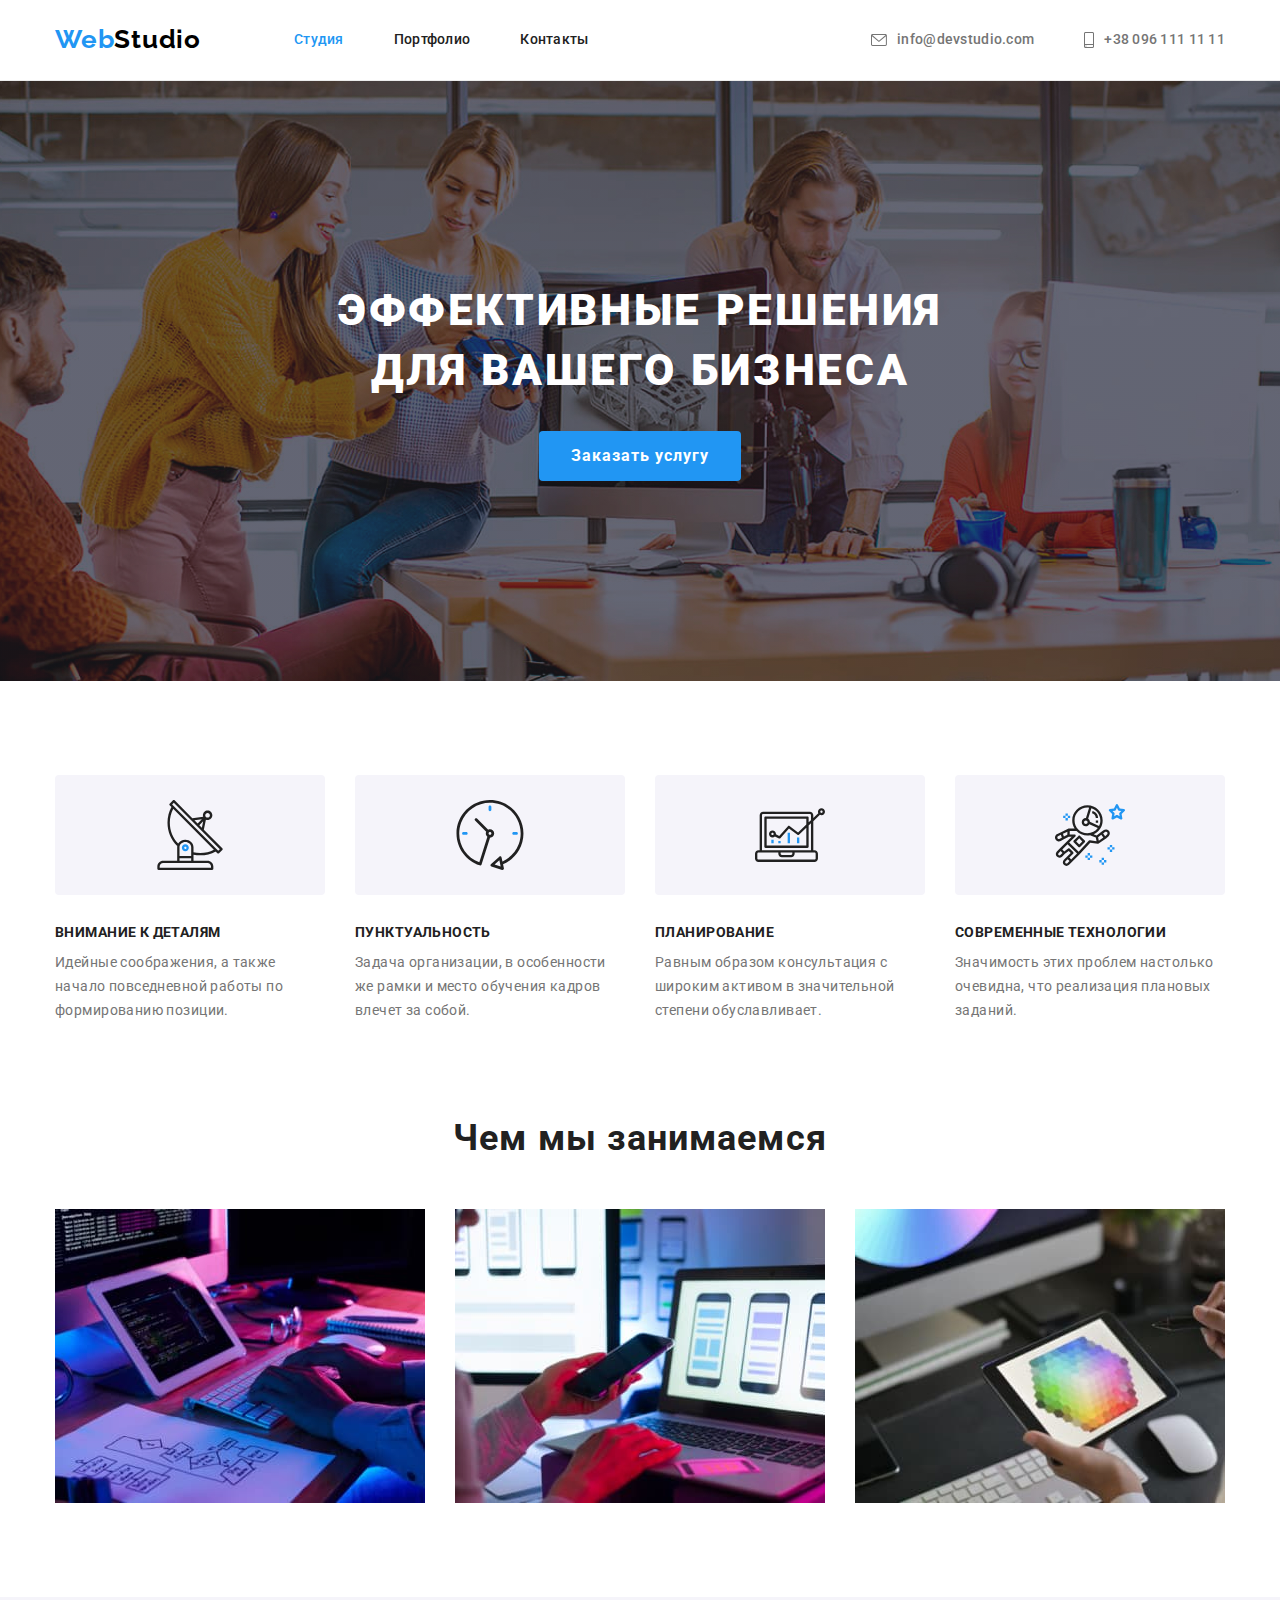
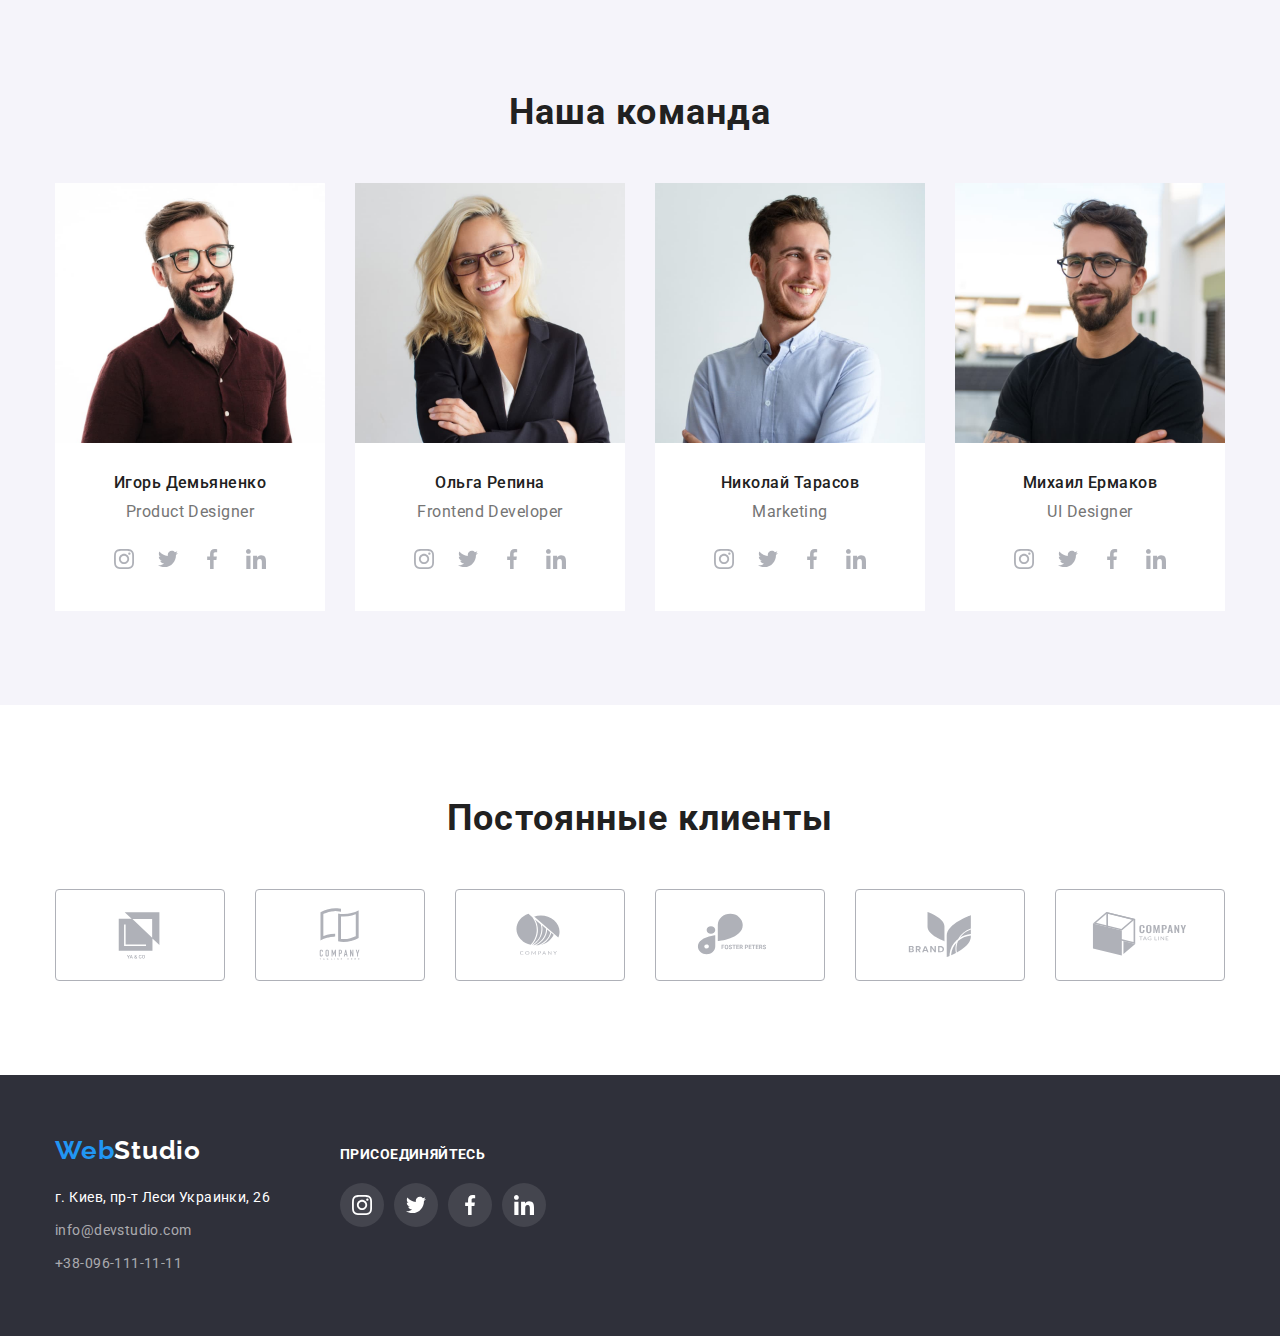
==== commit c48151eb: "Добавляет все иконки на главную страницу" ====
--- a/index.html
+++ b/index.html
@@ -314,26 +314,107 @@
       <section class="section-clients">
         <div class="container">
           <h2 class="title">Постоянные клиенты</h2>
+          <ul class="label-list list">
+            <li class="labe-item">
+              <a href="" class="label-link">
+                <svg class="icon-clients" width="106" height="60">
+                  <use href="./images/symbol-defs.svg#icon-Logo1"></use>
+                </svg>
+              </a>
+            </li>
+            <li class="labe-item">
+              <a href="" class="label-link">
+                <svg class="icon-clients" width="106" height="60">
+                  <use href="./images/symbol-defs.svg#icon-Logo2"></use>
+                </svg>
+              </a>
+            </li>
+            <li class="labe-item">
+              <a href="" class="label-link">
+                <svg class="icon-clients" width="106" height="60">
+                  <use href="./images/symbol-defs.svg#icon-Logo3"></use>
+                </svg>
+              </a>
+            </li>
+            <li class="labe-item">
+              <a href="" class="label-link">
+                <svg class="icon-clients" width="106" height="60">
+                  <use href="./images/symbol-defs.svg#icon-Logo4"></use>
+                </svg>
+              </a>
+            </li>
+            <li class="labe-item">
+              <a href="" class="label-link">
+                <svg class="icon-clients" width="106" height="60">
+                  <use href="./images/symbol-defs.svg#icon-Logo5"></use>
+                </svg>
+              </a>
+            </li>
+            <li class="labe-item">
+              <a href="" class="label-link">
+                <svg class="icon-clients" width="106" height="60">
+                  <use href="./images/symbol-defs.svg#icon-Logo6"></use>
+                </svg>
+              </a>
+            </li>
+          </ul>
         </div>
       </section>
     </main>
     <!--Подвал -->
     <footer class="footer">
       <div class="container">
-        <a href="./index.html" class="logo"
-          ><span class="part-one">Web</span><span class="logo-second-part">Studio</span></a
-        >
-        <address>
-          <p class="adres">г. Киев, пр-т Леси Украинки, 26</p>
-          <ul class="list">
-            <li class="item-adres">
-              <a href="mailto:info@devstudio.com " class="contact-footer">info@devstudio.com</a>
-            </li>
-            <li class="item-adres">
-              <a href="tel:+380961111111" class="contact-footer">+38-096-111-11-11</a>
-            </li>
-          </ul>
-        </address>
+        <div class="wrapper-footer">
+          <div class="wrap-footer-adres">
+            <a href="./index.html" class="logo"
+              ><span class="part-one">Web</span><span class="logo-second-part">Studio</span></a
+            >
+            <address>
+              <p class="adres">г. Киев, пр-т Леси Украинки, 26</p>
+              <ul class="list">
+                <li class="item-adres">
+                  <a href="mailto:info@devstudio.com " class="contact-footer">info@devstudio.com</a>
+                </li>
+                <li class="item-adres">
+                  <a href="tel:+380961111111" class="contact-footer">+38-096-111-11-11</a>
+                </li>
+              </ul>
+            </address>
+          </div>
+          <div class="wrap-footer-social">
+            <p class="text">присоединяйтесь</p>
+            <ul class="wrap-list-icon list">
+              <li class="item">
+                <a href="" class="link">
+                  <svg class="footer-icon" width="20" height="20">
+                    <use href="./images/symbol-defs.svg#icon-instagram"></use>
+                  </svg>
+                </a>
+              </li>
+              <li class="item">
+                <a href="" class="link">
+                  <svg class="footer-icon" width="20" height="20">
+                    <use href="./images/symbol-defs.svg#icon-twitter"></use>
+                  </svg>
+                </a>
+              </li>
+              <li class="item">
+                <a href="" class="link">
+                  <svg class="footer-icon" width="20" height="20">
+                    <use href="./images/symbol-defs.svg#icon-facebook"></use>
+                  </svg>
+                </a>
+              </li>
+              <li class="item">
+                <a href="" class="link">
+                  <svg class="footer-icon" width="20" height="20">
+                    <use href="./images/symbol-defs.svg#icon-linkedin"></use>
+                  </svg>
+                </a>
+              </li>
+            </ul>
+          </div>
+        </div>
       </div>
     </footer>
   </body>
--- a/css/styles.css
+++ b/css/styles.css
@@ -17,6 +17,7 @@
   --nav-border-color: #ececec;
   --card-border-color: #eeeeee;
   --icon-social-color: #afb1b8;
+  --bcg-icons-color: rgba(255, 255, 255, 0.1);
   /* Cетка для портфолио */
   --portfolio-list-gap: 30px;
 }
@@ -216,7 +217,7 @@
   margin-top: 0;
 }
 
-.wrap-icon {
+.feature-list .wrap-icon {
   display: flex;
   height: 120px;
   background-color: var(--primary-button-color);
@@ -373,6 +374,8 @@
   background-color: var(--accent-color);
 }
 
+/* Наши клиенты */
+
 .section-clients {
   padding-top: 92px;
   padding-bottom: 94px;
@@ -386,6 +389,43 @@
   line-height: 1.17;
   text-align: center;
   letter-spacing: 0.03em;
+}
+.label-list {
+  display: flex;
+  margin-top: 50px;
+}
+.labe-item + .labe-item {
+  margin-left: 30px;
+}
+
+.labe-item {
+  width: 170px;
+  height: 92px;
+
+  display: flex;
+  justify-content: center;
+  align-items: center;
+}
+
+.label-link {
+  border: 1px solid var(--icon-social-color);
+  border-radius: 4px;
+  width: 100%;
+  height: 100%;
+  display: flex;
+  justify-content: center;
+  align-items: center;
+  color: var(--icon-social-color);
+}
+
+.label-link:hover,
+.label-link:focus {
+  border-color: var(--accent-color);
+  color: var(--accent-color);
+}
+
+.icon-clients {
+  fill: currentColor;
 }
 
 /* -------------------------------------------Адрес и контакты футера */
@@ -431,6 +471,55 @@
 .logo-second-part {
   color: var(--primary-white-color);
 }
+
+.wrap-footer-social .text {
+  margin-top: 0;
+  margin-bottom: 20px;
+  font-weight: 700;
+  font-size: 14px;
+  line-height: 1.14;
+  letter-spacing: 0.03em;
+  text-transform: uppercase;
+  color: var(--primary-white-color);
+}
+.wrap-list-icon {
+  display: flex;
+}
+.wrap-list-icon .item {
+  width: 44px;
+  height: 44px;
+}
+.wrap-list-icon .item:not(:last-child) {
+  margin-right: 10px;
+}
+
+.wrap-list-icon .link {
+  display: flex;
+  width: 100%;
+  height: 100%;
+  border-radius: 540%;
+  justify-content: center;
+  align-items: center;
+  background-color: var(--bcg-icons-color);
+  color: var(--primary-white-color);
+}
+
+.footer-icon {
+  fill: currentColor;
+}
+
+.wrap-list-icon .link:hover,
+.wrap-list-icon .link:focus {
+  background-color: var(--accent-color);
+}
+.wrapper-footer {
+  display: flex;
+}
+.wrap-footer-social {
+  margin-left: 70px;
+  padding-top: 12px;
+}
+
 /*------------------------------------------------- СТИЛИ ПОРТФОЛИО --------------------------------------*/
 
 /* ---------------------------------------------Кнопки фильтра Портфолио -----------------------------------*/
